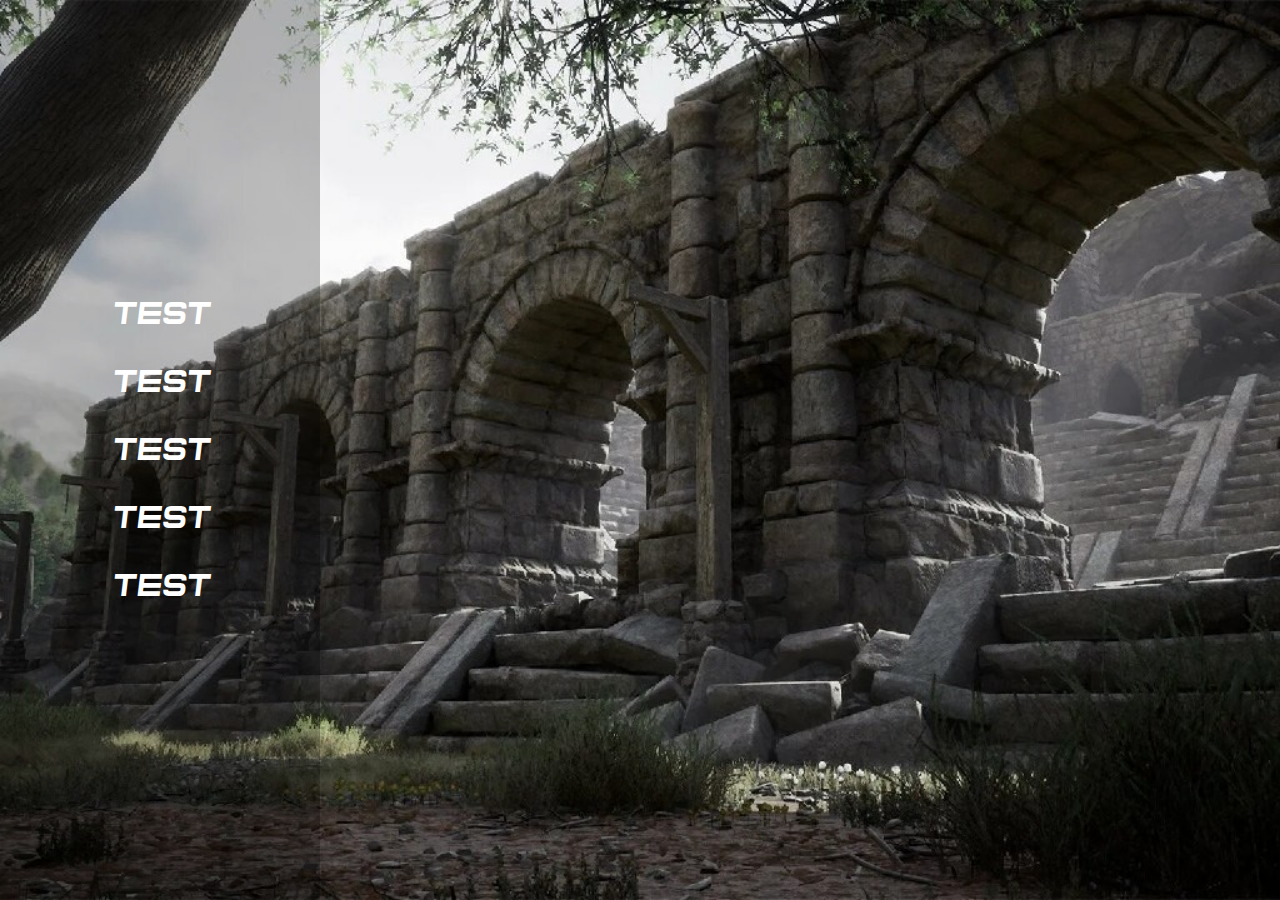
==== start-page.html @ 24a752ec "finally href handling" ====
<!DOCTYPE html>
<html lang="en">
<head>
    <meta charset="UTF-8">
    <meta name="viewport" content="width=device-width, initial-scale=1.0">
    <title>Dynamite v-1 || start-page</title>
    <link rel="stylesheet" href="./styles/fonts.css">
    <link rel="stylesheet" href="./styles/bootstrap.min.css">
    <link rel="stylesheet" href="./styles/start-page.css">
</head>

<body>
    <div class="main">
        <div class="offcanvas-style bg-black bg-opacity-25 menu-container">
            <ul class="menu">
                <li class="menu-btn">test</li>
                <li class="menu-btn">test</li>
                <li class="menu-btn">test</li>
                <li class="menu-btn">test</li>
                <li class="menu-btn">test</li>
            </ul>
        </div>
    </div>
</body>
</html>
---- styles/fonts.css ----
@font-face {
    font-family: 'Venite';
    font-weight: normal;
    font-style: normal;
    src: url(../font/VeniteAdoremus-rgRBA.ttf) format('truetype');
}

@font-face {
    font-family: 'Roboto';
    font-weight: normal;
    font-style: normal;
    src: url(../font/Roboto-Medium.ttf) format('truetype');
}

@font-face {
    font-family: 'Romanica';
    font-weight: normal;
    font-style: normal;
    src: url(../font/Romanica.ttf) format('truetype');
}
---- styles/start-page.css ----
body{
    overflow: hidden;
    margin: 0px;
}
.main{
    width: 100vw;
    height: 100vh;
    background-image: url(../img/bg.jpg);
    background-position: center;
    background-size: cover;
    background-repeat: no-repeat;
    position: relative;
}
.menu-container{
    width: 25vw;
    height: 100vh;
    display: flex;
    justify-content: center;
    align-items: center;
}
.menu{
    display: flex;
    flex-direction: column;
    gap: 20px;
    padding: 0px;
    margin-bottom: 0px;
}
.menu-btn{
    display: inline-block;
    color: white;
    font-size: xx-large;
    font-family: Venite;
}

@media screen and (max-height:481px){
    .menu-btn{
        font-size: medium;
    }
    .menu-container{
        align-items: start;
    }
    .menu{
        gap: 15px;
        margin-top: 5px;
    }
}
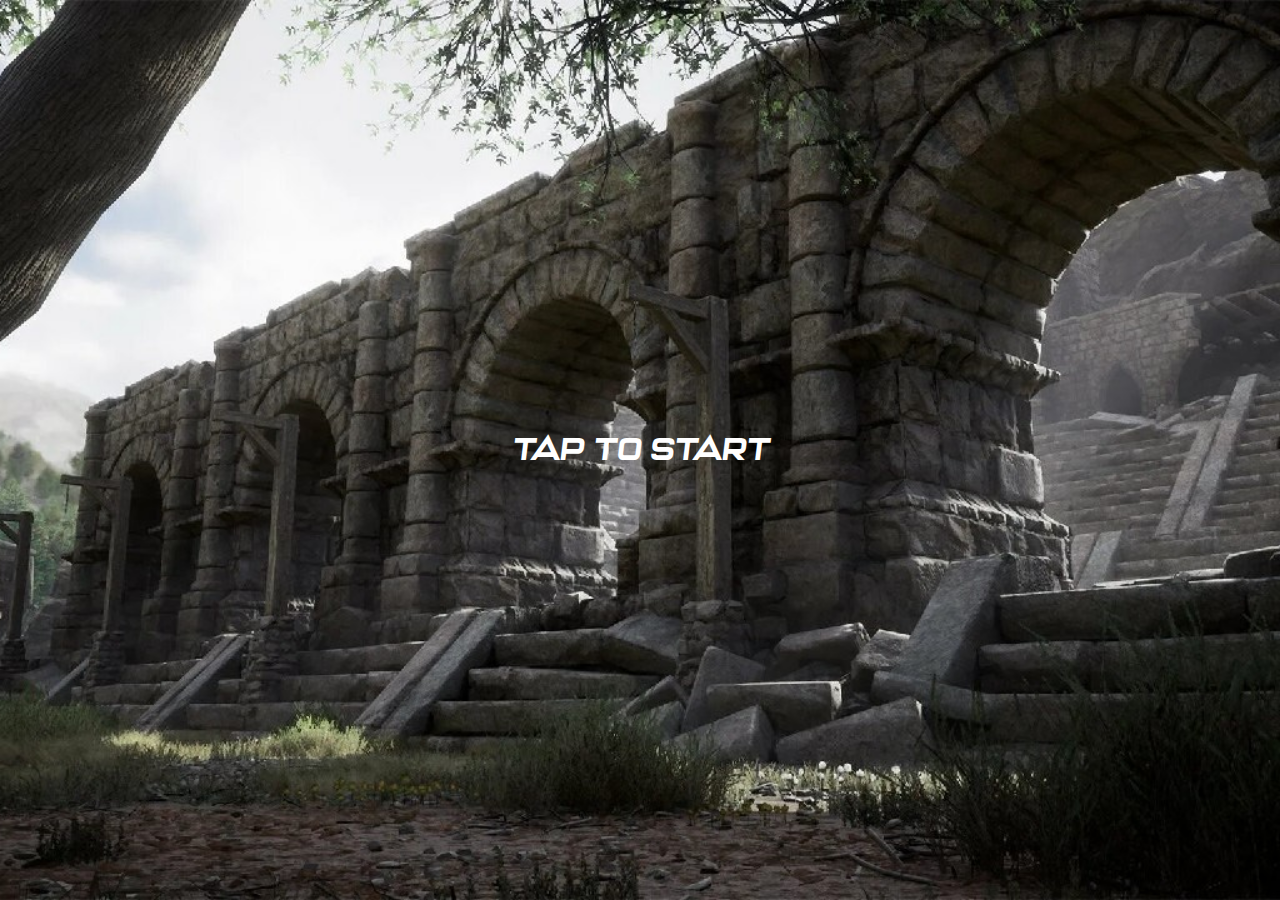
==== commit 91f8ed01: "start-page created" ====
--- a/start-page.html
+++ b/start-page.html
@@ -10,16 +10,19 @@
 </head>
 
 <body>
+
     <div class="main">
-        <div class="offcanvas-style bg-black bg-opacity-25 menu-container">
+        <div class="menu-container">
             <ul class="menu">
+                <!-- <li class="menu-btn">test</li>
                 <li class="menu-btn">test</li>
                 <li class="menu-btn">test</li>
                 <li class="menu-btn">test</li>
-                <li class="menu-btn">test</li>
-                <li class="menu-btn">test</li>
+                <li class="menu-btn">test</li> -->
             </ul>
         </div>
     </div>
+
+    <script src="./app/start-page.js"></script>
 </body>
 </html>--- a/styles/start-page.css
+++ b/styles/start-page.css
@@ -10,6 +10,8 @@
     background-size: cover;
     background-repeat: no-repeat;
     position: relative;
+    display: flex;
+    justify-content: center;
 }
 .menu-container{
     width: 25vw;
@@ -30,6 +32,11 @@
     color: white;
     font-size: xx-large;
     font-family: Venite;
+    cursor: pointer;
+}
+.menu-btn:active{
+    opacity: .9;
+    transform: scale(.9);
 }
 
 @media screen and (max-height:481px){
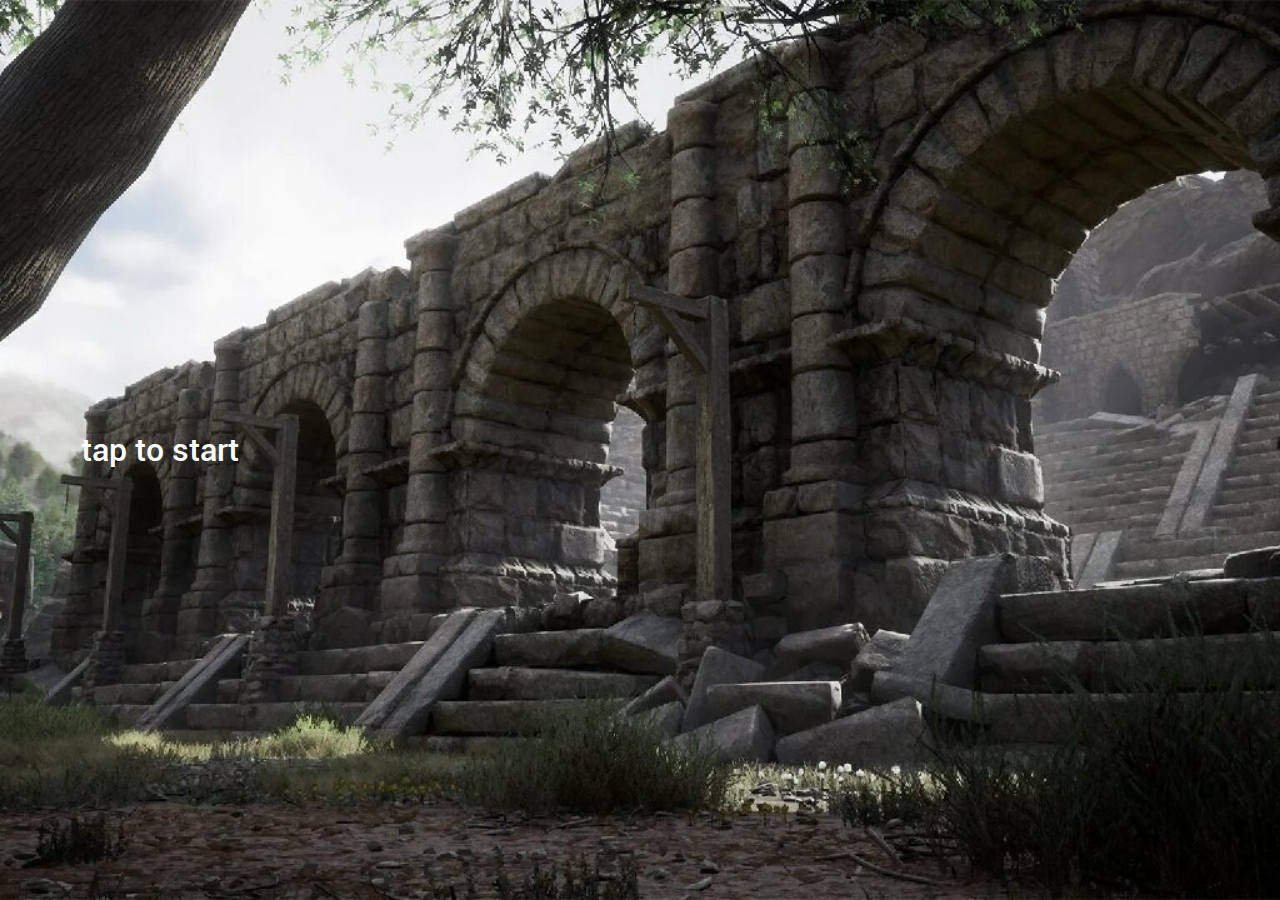
==== commit 5aff5b4b: "backBtn added" ====
--- a/start-page.html
+++ b/start-page.html
@@ -12,6 +12,7 @@
 <body>
 
     <div class="main">
+        <svg xmlns="http://www.w3.org/2000/svg" viewBox="0 0 24 24" width="64" height="64" fill="#fff"><path d="M12 2C17.52 2 22 6.48 22 12C22 17.52 17.52 22 12 22C6.48 22 2 17.52 2 12C2 6.48 6.48 2 12 2ZM12 20C16.42 20 20 16.42 20 12C20 7.58 16.42 4 12 4C7.58 4 4 7.58 4 12C4 16.42 7.58 20 12 20ZM12 11H16V13H12V16L8 12L12 8V11Z"></path></svg>
         <div class="menu-container">
             <ul class="menu">
                 <!-- <li class="menu-btn">test</li>
--- a/styles/fonts.css
+++ b/styles/fonts.css
@@ -1,9 +1,9 @@
-@font-face {
+/* @font-face {
     font-family: 'Venite';
     font-weight: normal;
     font-style: normal;
     src: url(../font/VeniteAdoremus-rgRBA.ttf) format('truetype');
-}
+} */
 
 @font-face {
     font-family: 'Roboto';
--- a/styles/start-page.css
+++ b/styles/start-page.css
@@ -1,6 +1,7 @@
 body{
     overflow: hidden;
     margin: 0px;
+    padding: 0px;
 }
 .main{
     width: 100vw;
@@ -11,7 +12,6 @@
     background-repeat: no-repeat;
     position: relative;
     display: flex;
-    justify-content: center;
 }
 .menu-container{
     width: 25vw;
@@ -19,6 +19,17 @@
     display: flex;
     justify-content: center;
     align-items: center;
+}
+.main svg{
+    position: fixed;
+    top: 5px;
+    left: 5px;
+    padding: 5px;
+    cursor: pointer;
+}
+.main svg:active{
+    opacity: .9;
+    transform: scale(.9);
 }
 .menu{
     display: flex;
@@ -31,7 +42,7 @@
     display: inline-block;
     color: white;
     font-size: xx-large;
-    font-family: Venite;
+    font-family: Roboto;
     cursor: pointer;
 }
 .menu-btn:active{
@@ -41,7 +52,7 @@
 
 @media screen and (max-height:481px){
     .menu-btn{
-        font-size: medium;
+        font-size: large;
     }
     .menu-container{
         align-items: start;
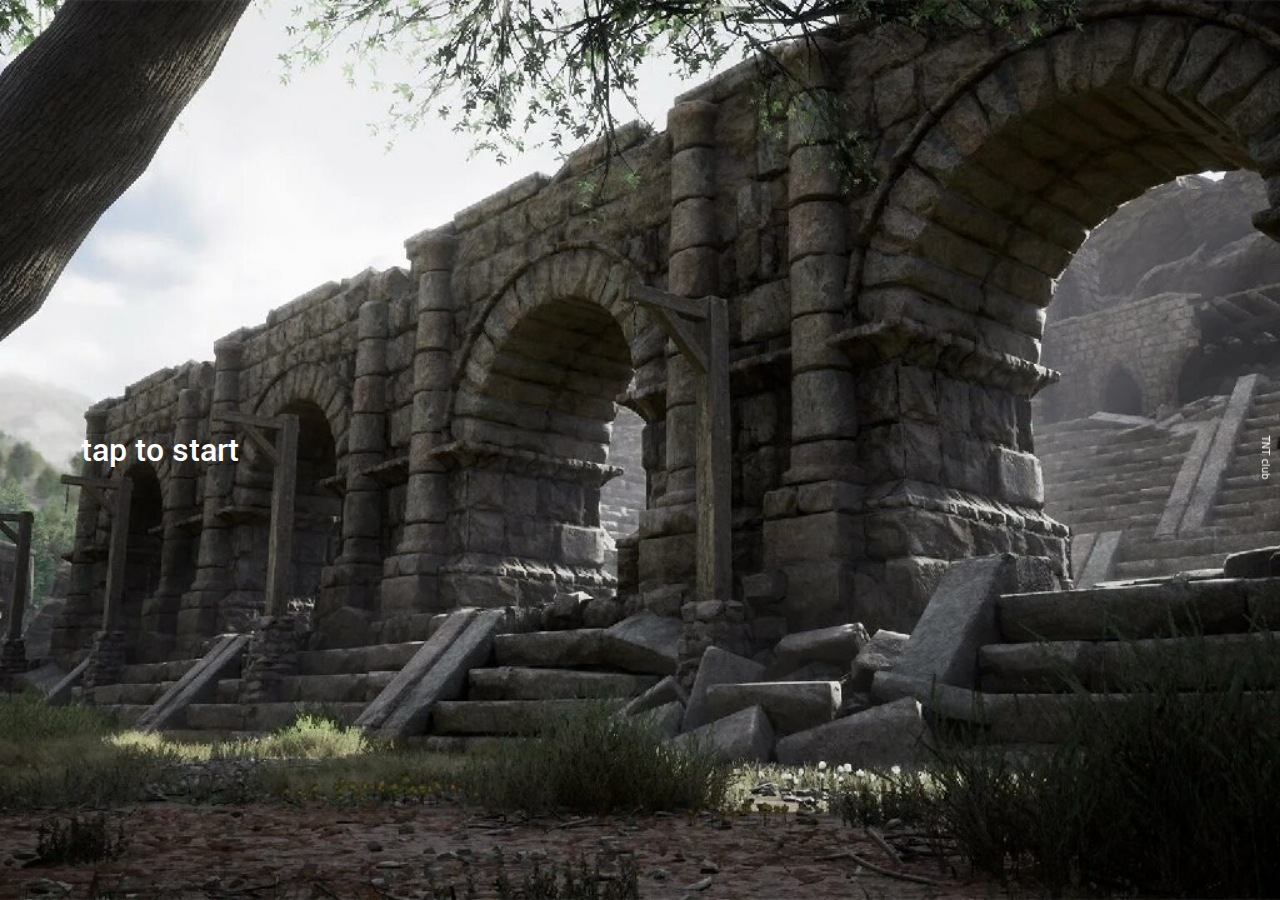
==== commit cf7905bd: "something changes" ====
--- a/start-page.html
+++ b/start-page.html
@@ -24,6 +24,8 @@
         </div>
     </div>
 
+    <p class="code">TNT club</p>
+
     <script src="./app/start-page.js"></script>
 </body>
 </html>--- a/styles/fonts.css
+++ b/styles/fonts.css
@@ -1,9 +1,9 @@
-/* @font-face {
+@font-face {
     font-family: 'Venite';
     font-weight: normal;
     font-style: normal;
     src: url(../font/VeniteAdoremus-rgRBA.ttf) format('truetype');
-} */
+}
 
 @font-face {
     font-family: 'Roboto';
--- a/styles/start-page.css
+++ b/styles/start-page.css
@@ -50,9 +50,18 @@
     transform: scale(.9);
 }
 
+.code{
+    position: fixed;
+    transform: rotate(90deg) translate(0px,-50%);
+    top: 50%;
+    right: 0px;
+    color: #FFF;
+    font-size: 10px;
+}
+
 @media screen and (max-height:481px){
     .menu-btn{
-        font-size: large;
+        font-size: x-large;
     }
     .menu-container{
         align-items: start;
